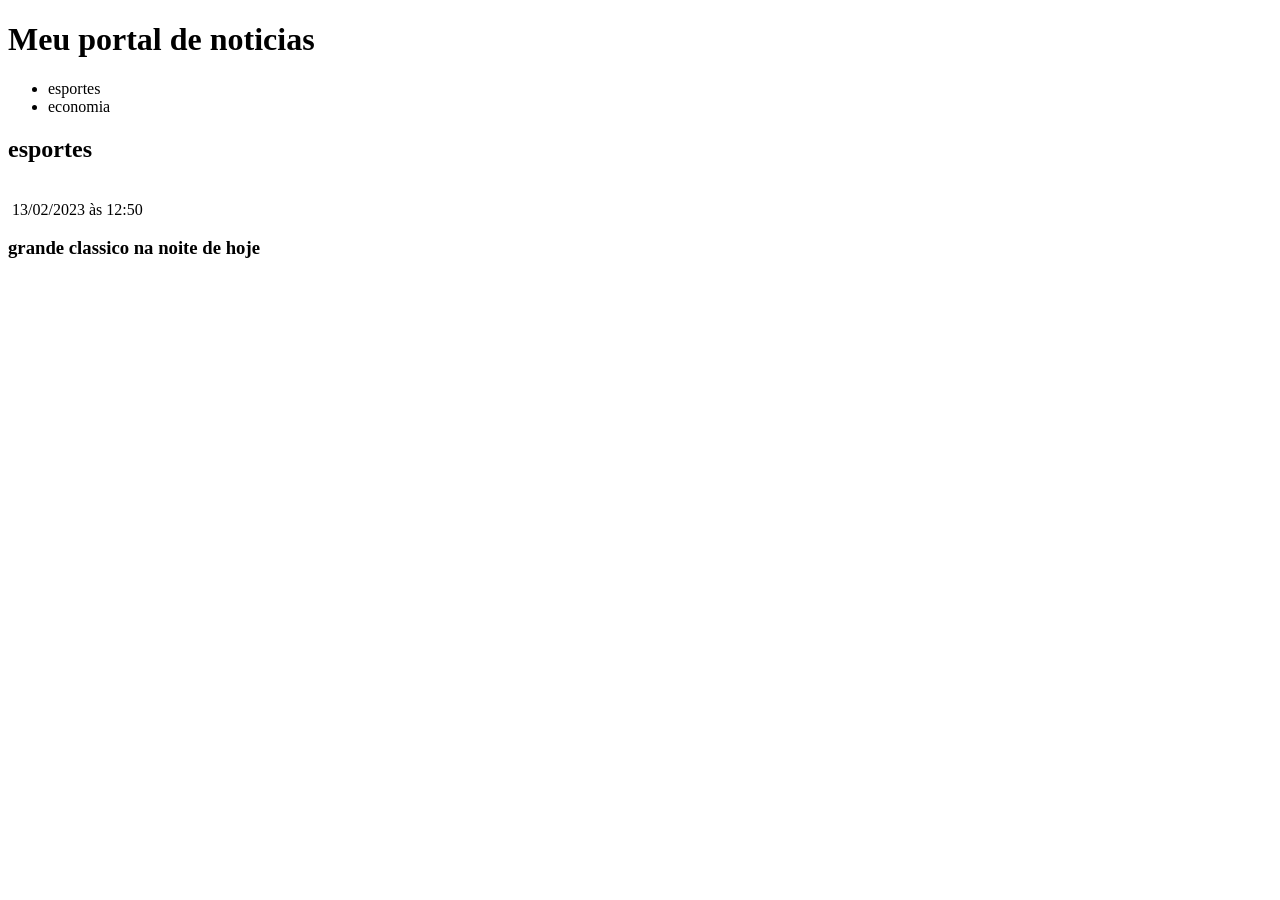
==== CSS_EBAC/index.html @ ee0d5fa9 "adicionando imagens" ====
<!DOCTYPE html>
<html lang="en">
<head>
    <meta charset="UTF-8">
    <meta http-equiv="X-UA-Compatible" content="IE=edge">
    <meta name="viewport" content="width=device-width, initial-scale=1.0">
    <title>Document</title>
</head>
<body>
    
<header>
    <h1>Meu portal de noticias</h1>
     <nav>
      <ul>
        <li>esportes</li>
        <li>economia</li>
      </ul>
    </nav>

</header>

    <main>
        <section>
             <h2>esportes</h2><br>
             <img src="" alt="" >
             <time>13/02/2023 às 12:50</time>
             <article>
                <h3>grande classico na noite de hoje</h3>
             </article>
       
        </section>
        <section>




        </section>
    </main>
    
</body>
</html>
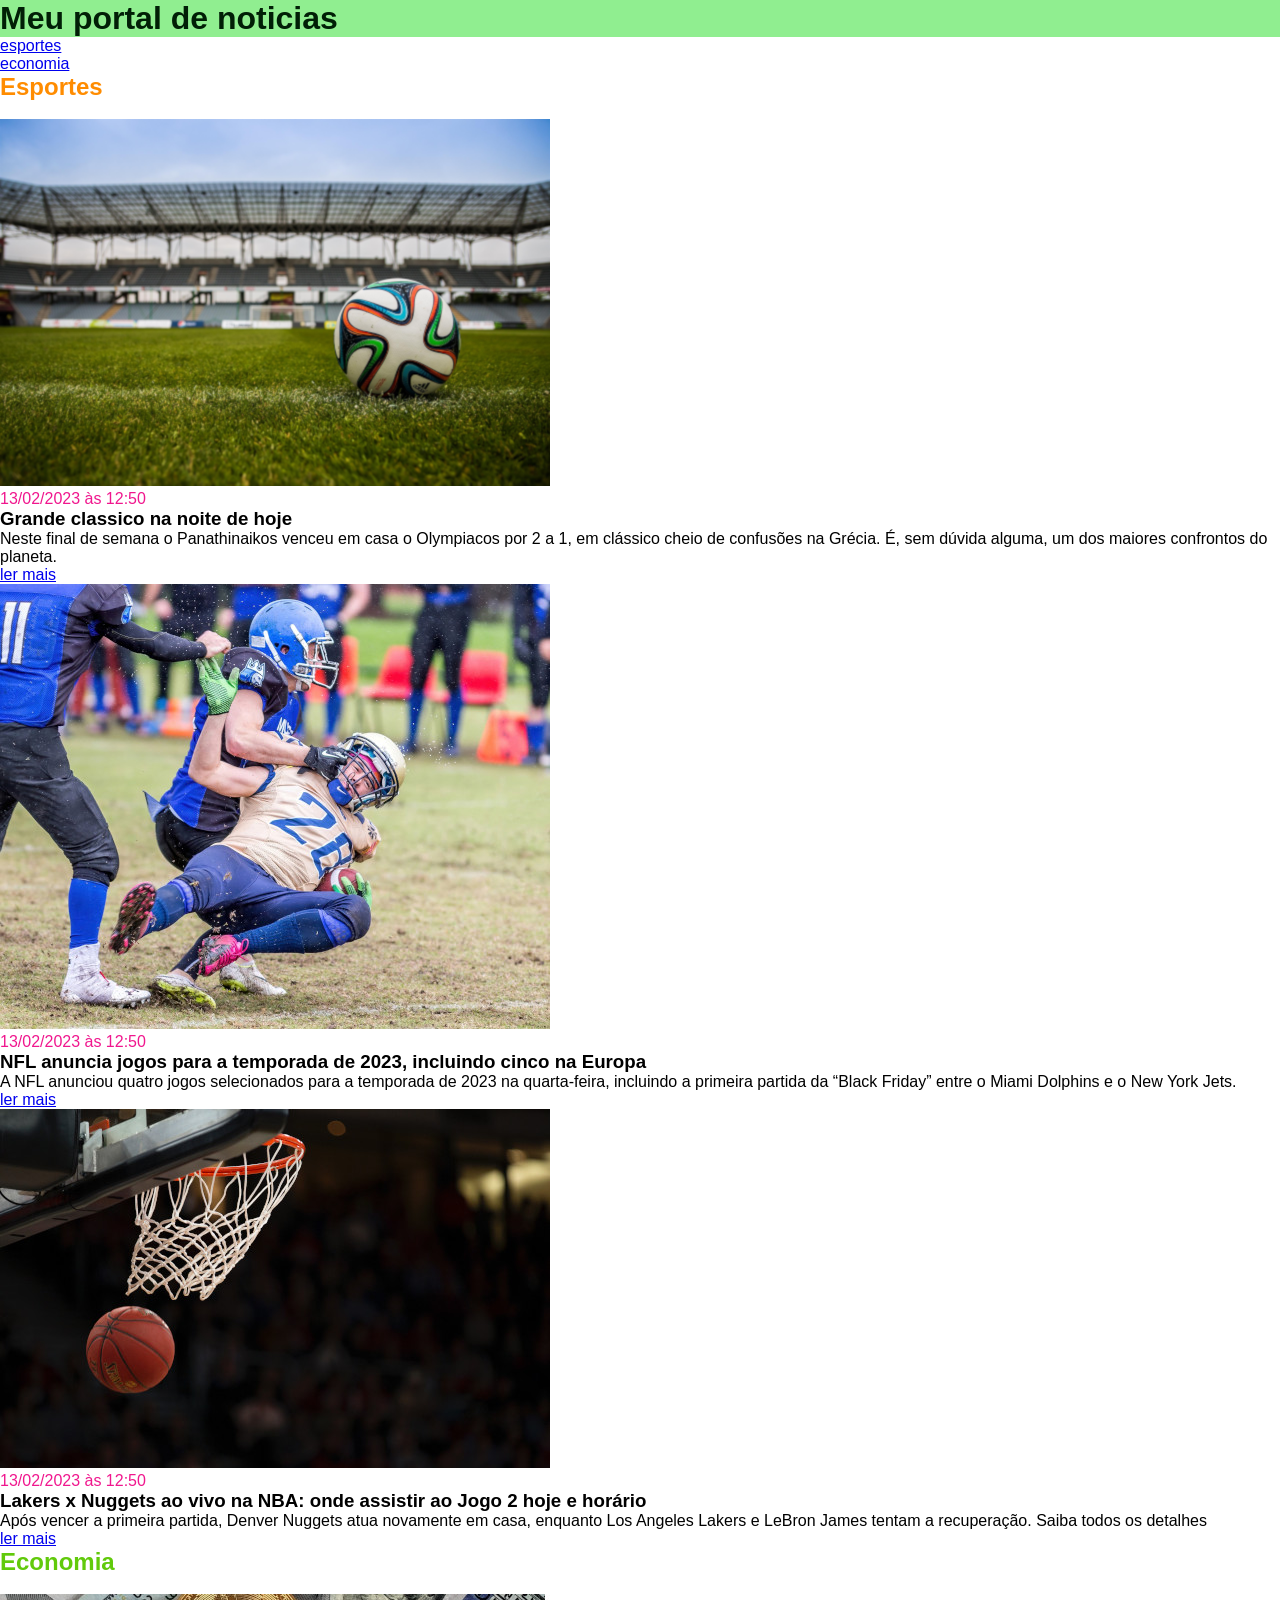
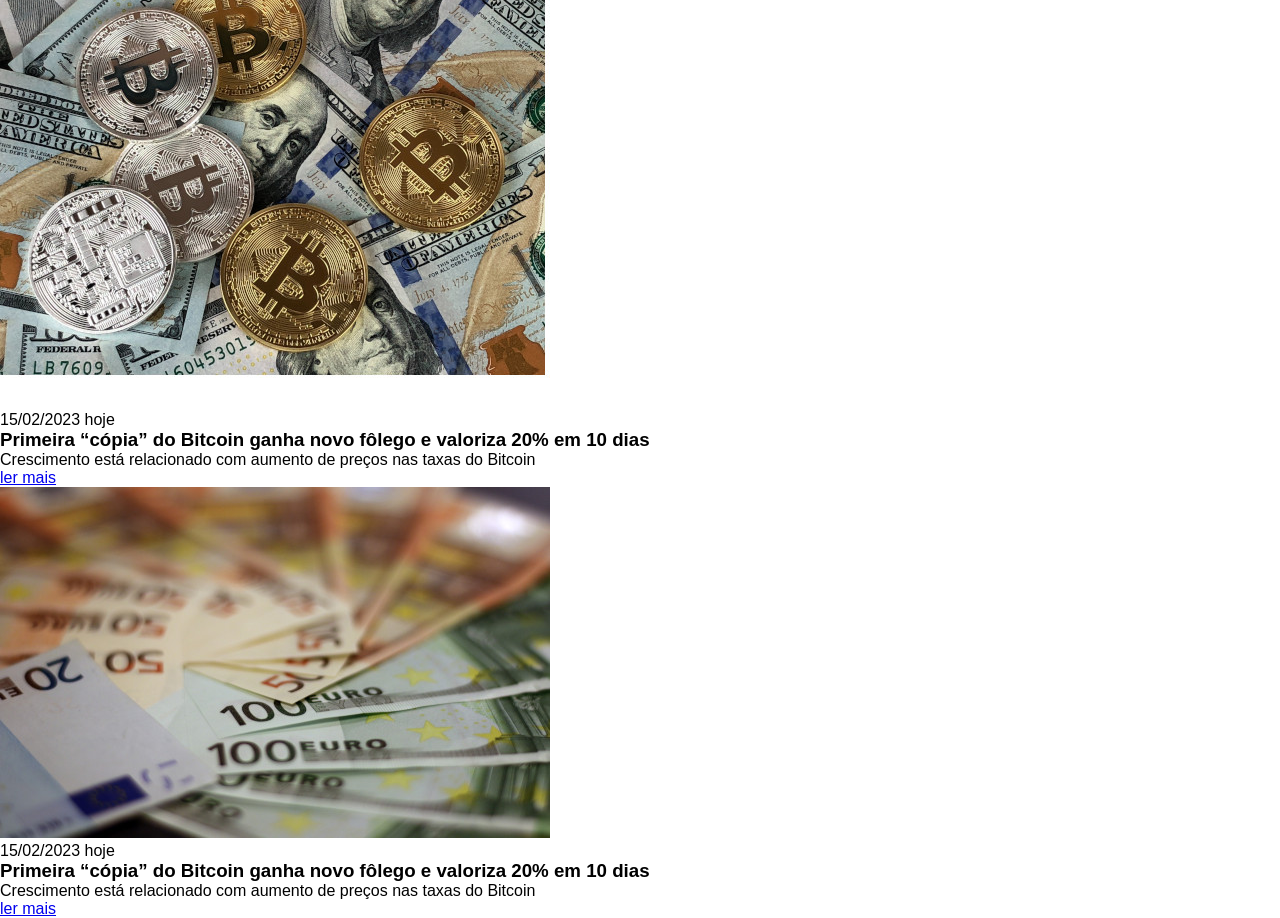
==== commit 7c273e61: "comands do css" ====
--- a/CSS_EBAC/index.html
+++ b/CSS_EBAC/index.html
@@ -1,10 +1,12 @@
 <!DOCTYPE html>
-<html lang="en">
+<html lang="pt-br">
 <head>
     <meta charset="UTF-8">
     <meta http-equiv="X-UA-Compatible" content="IE=edge">
     <meta name="viewport" content="width=device-width, initial-scale=1.0">
     <title>Document</title>
+<link rel="stylesheet" href="style.css">
+
 </head>
 <body>
     
@@ -12,24 +14,70 @@
     <h1>Meu portal de noticias</h1>
      <nav>
       <ul>
-        <li>esportes</li>
-        <li>economia</li>
+        <li><a href="#">esportes</a></li>
+        <li><a href="#">economia</a></li>
       </ul>
     </nav>
 
 </header>
 
     <main>
-        <section>
-             <h2>esportes</h2><br>
-             <img src="" alt="" >
-             <time>13/02/2023 às 12:50</time>
+        <section id="sports">
+             <h2>Esportes</h2><br>
+             <img src="../midia/futbol.png" alt="futbol" ><br>
+             <time class="creation-date">13/02/2023 às 12:50</time>
              <article>
-                <h3>grande classico na noite de hoje</h3>
+                <h3>Grande classico na noite de hoje</h3>
              </article>
+             <P>Neste final de semana o Panathinaikos venceu em casa o Olympiacos 
+                por 2 a 1, em clássico cheio de confusões na Grécia. 
+                É, sem dúvida alguma, um dos maiores confrontos do planeta.</P>
        
-        </section>
-        <section>
+                 <a href="#">ler mais</a><br>
+
+                 <img src="../midia/futeamericano.jpg" alt="futbol americano" ><br>
+                 <time class="creation-date">13/02/2023 às 12:50</time>
+                 <article>
+                    <h3>NFL anuncia jogos para a temporada de 2023, incluindo cinco na Europa</h3>
+                 </article>
+                 <P>A NFL anunciou quatro jogos selecionados para a temporada de 2023 na quarta-feira, 
+                    incluindo a primeira partida da “Black Friday” entre o Miami Dolphins e o New York Jets. </P>
+           
+                     <a href="#">ler mais</a><br>
+
+                     <img src="../midia/basquet.jpg" alt="nbe" ><br>
+                 <time class="creation-date">13/02/2023 às 12:50</time>
+                 <article>
+                    <h3>Lakers x Nuggets ao vivo na NBA: onde assistir ao Jogo 2 hoje e horário</h3>
+                 </article>
+                 <P>Após vencer a primeira partida, Denver Nuggets atua novamente em casa,
+                     enquanto Los Angeles Lakers e LeBron James tentam a recuperação. Saiba todos os detalhes</P>
+           
+                     <a href="#">ler mais</a><br>
+         </section >
+         
+         <section id="econommy">
+            <h2>Economia</h2><br>
+            <img src="../midia/Economia.jpg" alt="economiaa"><br>
+            <time>15/02/2023 hoje</time>
+            <article>
+               <h3>Primeira “cópia” do Bitcoin ganha novo fôlego e valoriza 20% em 10 dias</h3>
+            </article>
+            <P>Crescimento está relacionado com aumento de preços nas taxas do Bitcoin</P>
+      
+                <a href="#">ler mais</a><br>
+
+                <img src="../midia/eceuro.jpg" alt="economiaa"><br>
+            <time>15/02/2023 hoje</time>
+            <article>
+               <h3>Primeira “cópia” do Bitcoin ganha novo fôlego e valoriza 20% em 10 dias</h3>
+            </article>
+            <P>Crescimento está relacionado com aumento de preços nas taxas do Bitcoin</P>
+      
+                <a href="#">ler mais</a><br>
+                
+
+                
 
 
 
--- a/CSS_EBAC/style.css
+++ b/CSS_EBAC/style.css
@@ -0,0 +1,33 @@
+@charset "UTF-8";
+
+/*esse comando serve pra resetar as configuraçoes aplicada pelo site NO BOX MODEL*/
+*{
+    box-sizing: border-box;
+    margin: 0px;
+    padding: 0px;
+}
+
+/*para selecionar uma tag pelo seu nome, apenas coloque seu nome
+OBS lembando que ao utilizar esse metodo todas as tags repetidas ficaram igual*/
+h1{
+    background-color: lightgreen;color: rgb(1, 31, 6);
+}
+
+/* para selecionar a partir de seu ID se ultiliza as #*/
+#sports h2{
+    color: darkorange;
+}
+
+#econommy h2{
+    color: rgb(97, 202, 11);  
+}
+
+/*para selecionar um elemento apartir de sua classe, se ultiliza o ponto */
+ .creation-date{
+    color: rgb(240, 23, 142);  /**/
+}
+
+/*para selecionar todos os conteudos ultilize o asteristico */
+*{
+    font-family:Arial, Helvetica, sans-serif;
+}
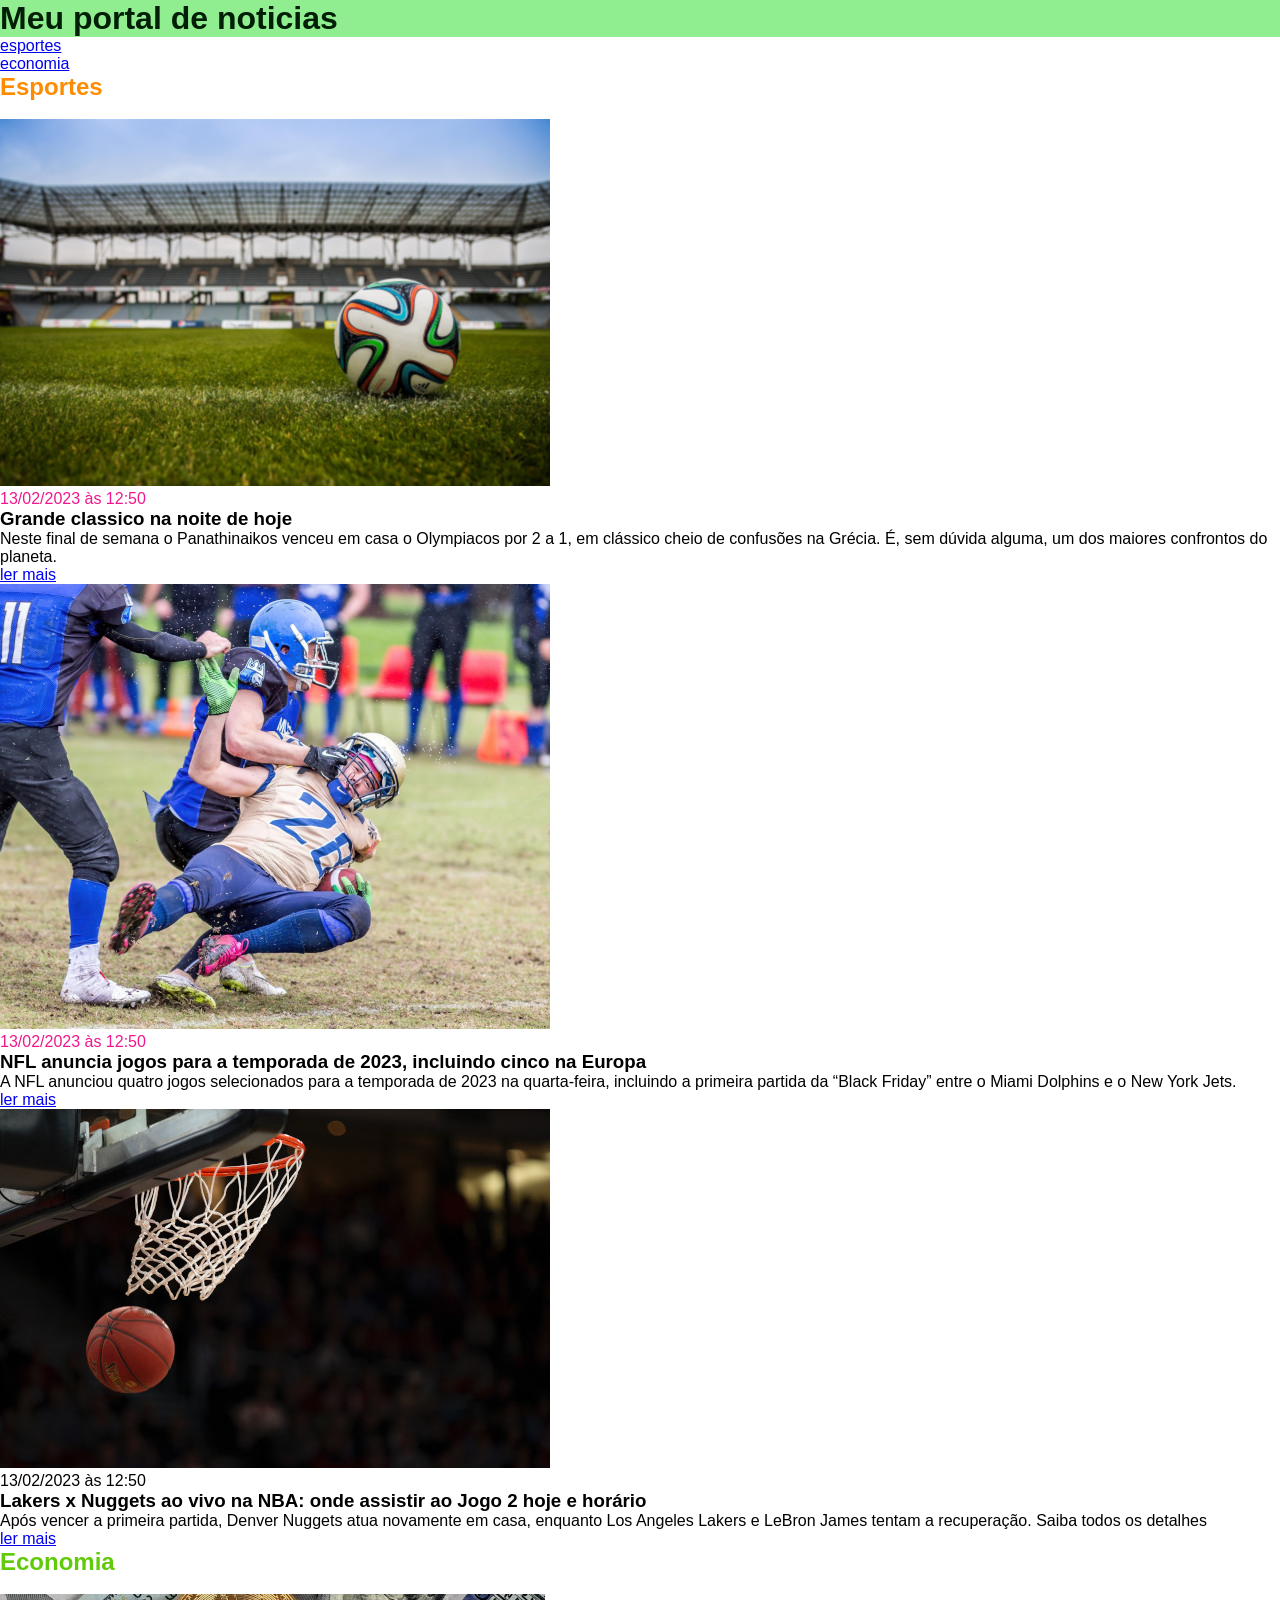
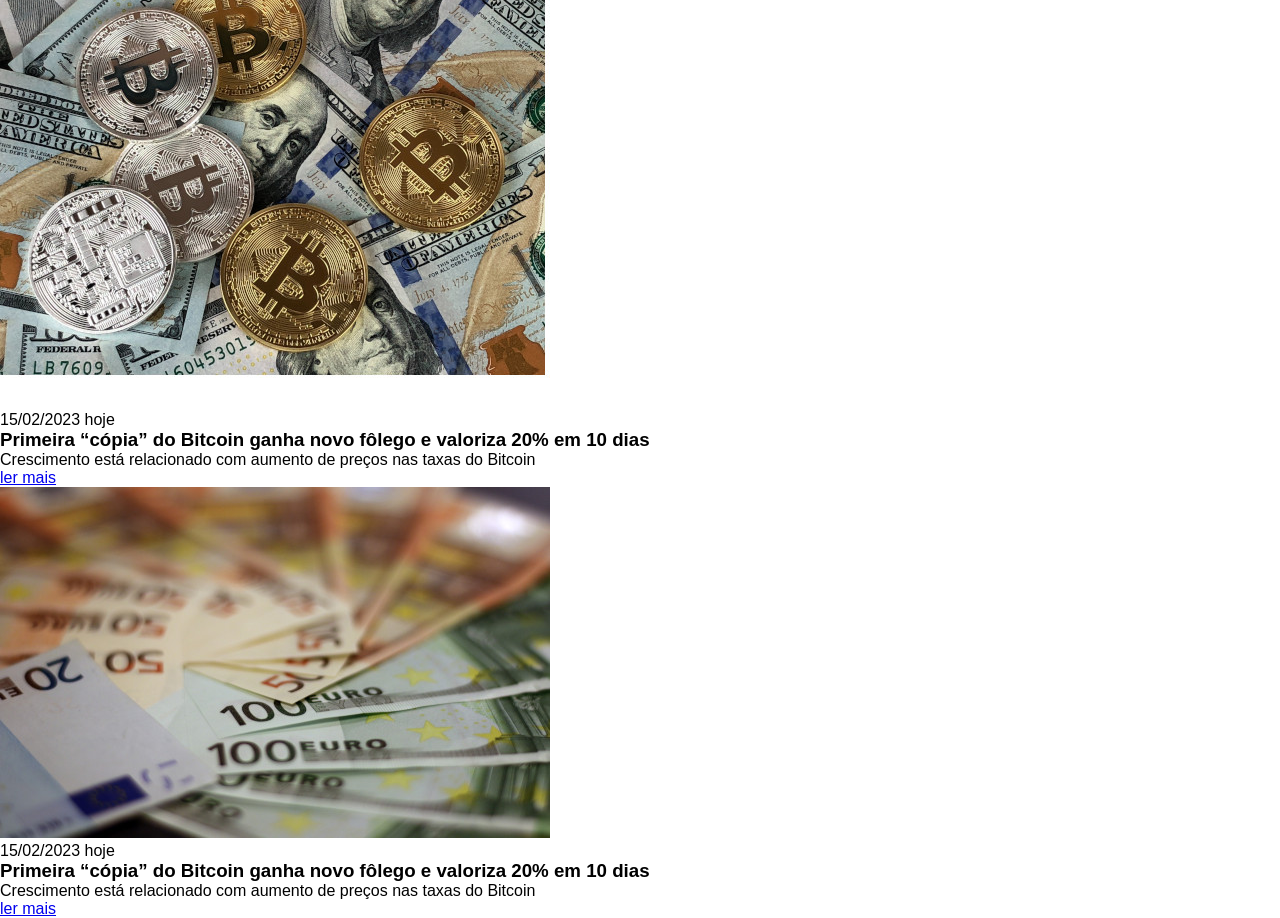
==== commit f50cfdac: "colorindo e orgazando o site" ====
--- a/CSS_EBAC/index.html
+++ b/CSS_EBAC/index.html
@@ -46,7 +46,7 @@
                      <a href="#">ler mais</a><br>
 
                      <img src="../midia/basquet.jpg" alt="nbe" ><br>
-                 <time class="creation-date">13/02/2023 às 12:50</time>
+                 <time >13/02/2023 às 12:50</time>
                  <article>
                     <h3>Lakers x Nuggets ao vivo na NBA: onde assistir ao Jogo 2 hoje e horário</h3>
                  </article>
